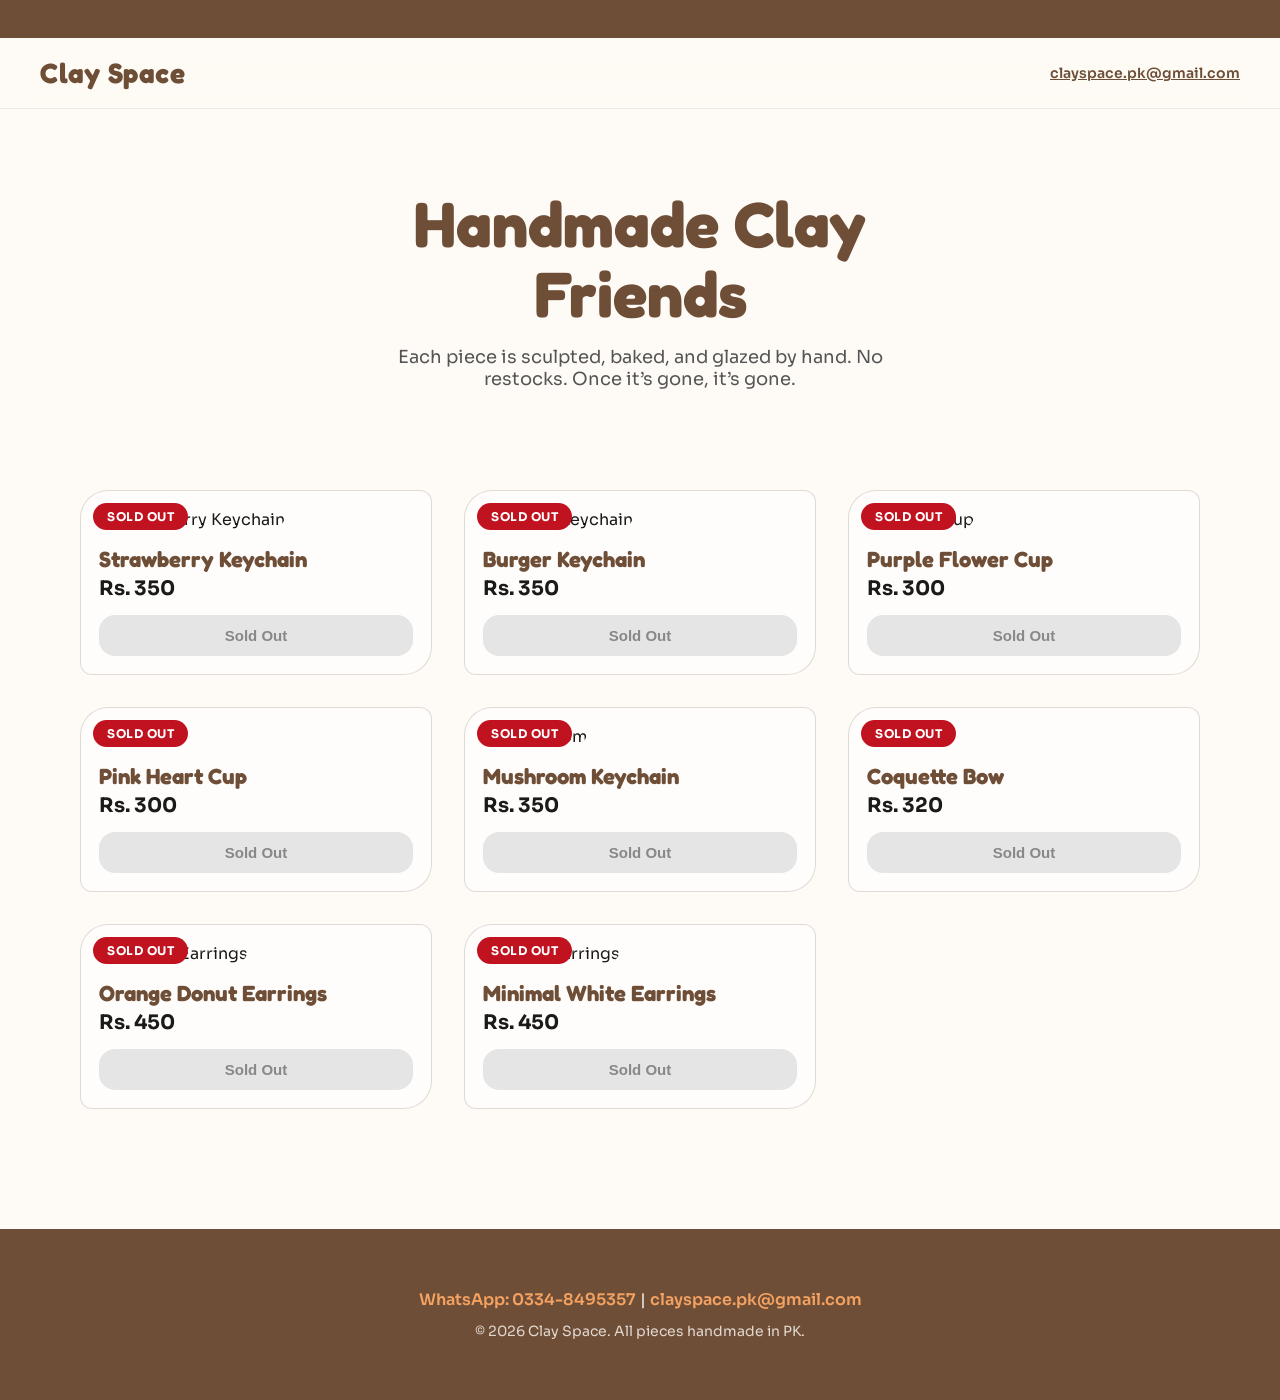
==== index.html @ 79725637 "Add initial HTML This file contains the complete HTML structure for the Clay Space website, includin" ====
<!DOCTYPE html>
<html lang="en">
<head>
<meta charset="UTF-8">
<meta name="viewport" content="width=device-width, initial-scale=1.0">
<title>Clay Space | Handmade Clay Collectibles</title>
<style>
  @import url('https://fonts.googleapis.com/css2?family=Fredoka+One&family=Sora:wght@400;600;700&display=swap');
  
  :root {
    --cream: #FEFBF6;
    --brown: #6F4E37; /* Rich Logo Brown */
    --sage: #A3B18A;
    --peach: #F4A261;
    --red: #C1121F;
    --black: #1A1A1A;
  }
  
    * { box-sizing: border-box; margin: 0; padding: 0; }
  
  body { 
    font-family: 'Sora', sans-serif; 
    background-color: var(--cream);
    color: var(--black);
    -webkit-font-smoothing: antialiased;
  }
  
  .marquee {
    background: var(--brown); 
    color: var(--cream); 
    padding: 10px 0;
    font-weight: 600;
    font-size: 14px;
    overflow: hidden;
    white-space: nowrap;
  }
  .marquee span { display: inline-block; padding-left: 100%; animation: scroll 20s linear infinite; }
  @keyframes scroll { 0% { transform: translate(0, 0); } 100% { transform: translate(-100%, 0); } }

  nav {
    position: sticky; top: 0; z-index: 10;
    backdrop-filter: blur(12px);
    background: rgba(254, 251, 246, 0.7);
    border-bottom: 1px solid rgba(111, 78, 55, 0.1);
    padding: 18px 40px;
    display: flex; justify-content: space-between; align-items: center;
  }
  nav h1 { 
    font-family: 'Fredoka One', cursive; 
    font-size: 28px; 
    color: var(--brown); 
    letter-spacing: 0.5px;
  }
  nav .email { font-weight: 600; font-size: 14px; color: var(--brown); }

  .hero {
    text-align: center;
    padding: 80px 20px 60px;
    max-width: 700px;
    margin: auto;
  }
  .hero h2 { 
    font-family: 'Fredoka One', cursive;
    font-size: clamp(40px, 6vw, 64px); 
    color: var(--brown);
    line-height: 1.1;
  }
  .hero p { 
    font-size: 18px; 
    margin-top: 16px;
    color: #555;
    max-width: 500px;
    margin-left: auto;
    margin-right: auto;
  }

  .products {
    display: grid;
    grid-template-columns: repeat(auto-fit, minmax(280px, 1fr));
    gap: 32px;
    padding: 40px;
    max-width: 1200px;
    margin: auto;
  }
  
  .card {
    background: rgba(255, 255, 255, 0.6);
    backdrop-filter: blur(10px);
    border: 1.5px solid rgba(111, 78, 55, 0.2);
    border-radius: 28px 12px 28px 12px; /* Signature Scallop */
    padding: 18px;
    transition: all 0.3s cubic-bezier(0.2, 0.8, 0.2, 1);
    position: relative;
    overflow: hidden;
  }
  .card:hover {
    transform: translateY(-8px);
    box-shadow: 0 20px 40px rgba(111, 78, 55, 0.15);
    border-color: var(--peach);
  }
  
  .img-stack { position: relative; margin-bottom: 16px; }
  .img-stack img {
    width: 100%;
    height: 260px;
    object-fit: cover;
    border-radius: 20px 8px 20px 8px;
  }
  .img-stack img:nth-child(2) {
    position: absolute;
    top: 0; left: 0;
    opacity: 0;
    transition: opacity 0.3s ease;
  }
  .card:hover .img-stack img:nth-child(2) { opacity: 1; } /* Hover pe 2nd pic */

  .sold-out-badge {
    position: absolute;
    top: 12px;
    left: 12px;
    background: var(--red);
    color: white;
    padding: 6px 14px;
    border-radius: 20px;
    font-weight: 700;
    font-size: 12px;
    letter-spacing: 0.5px;
    z-index: 2;
  }
  
  .card h3 { 
    font-family: 'Fredoka One', cursive;
    font-size: 22px;
    color: var(--brown);
    margin-bottom: 4px;
  }
  .price { 
    font-weight: 700; 
    font-size: 20px; 
    color: var(--black);
    margin-bottom: 14px;
  }
  
  .btn-disabled {
    width: 100%;
    background: #E5E5E5;
    color: #888;
    padding: 12px;
    border-radius: 16px;
    font-weight: 700;
    font-size: 15px;
    text-align: center;
    cursor: not-allowed;
    border: none;
  }
  
  footer {
    text-align: center;
    padding: 60px 20px;
    margin-top: 80px;
    background: var(--brown);
    color: var(--cream);
  }
  footer a { color: var(--peach); text-decoration: none; font-weight: 600; }
  
  @media(max-width: 768px) {
    nav { padding: 18px 20px; }
    .products { padding: 20px; gap: 20px; }
  }
</style>
</head>
<body>

<div class="marquee"><span>✨ Clay Space - Handmade in Karachi ✨ Limited Drops ✨ Join WhatsApp 0334-8495357 ✨</span></div>

<nav>
  <h1>Clay Space</h1>
  <a href="mailto:clayspace.pk@gmail.com" class="email">clayspace.pk@gmail.com</a>
</nav>

<section class="hero">
  <h2>Handmade Clay Friends</h2>
  <p>Each piece is sculpted, baked, and glazed by hand. No restocks. Once it’s gone, it’s gone.</p>
</section>

<main class="products">

  <div class="card">
    <span class="sold-out-badge">SOLD OUT</span>
    <div class="img-stack">
      <img src="https://i.imgur.com/PLACE_STRAWBERRY_TABLE.jpg" alt="Strawberry Keychain">
      <img src="https://i.imgur.com/PLACE_STRAWBERRY_HAND.jpg" alt="Strawberry Keychain Hand">
    </div>
    <h3>Strawberry Keychain</h3>
    <p class="price">Rs. 350</p>
    <button class="btn-disabled" disabled>Sold Out</button>
  </div>

  <div class="card">
    <span class="sold-out-badge">SOLD OUT</span>
    <div class="img-stack">
      <img src="https://i.imgur.com/PLACE_BURGER.jpg" alt="Burger Keychain">
    </div>
    <h3>Burger Keychain</h3>
    <p class="price">Rs. 350</p>
    <button class="btn-disabled" disabled>Sold Out</button>
  </div>

  <div class="card">
    <span class="sold-out-badge">SOLD OUT</span>
    <div class="img-stack">
      <img src="https://i.imgur.com/PLACE_PURPLE_CUP.jpg" alt="Purple Cup">
    </div>
    <h3>Purple Flower Cup</h3>
    <p class="price">Rs. 300</p>
    <button class="btn-disabled" disabled>Sold Out</button>
  </div>

  <div class="card">
    <span class="sold-out-badge">SOLD OUT</span>
    <div class="img-stack">
      <img src="https://i.imgur.com/PLACE_PINK_CUP.jpg" alt="Pink Cup">
    </div>
    <h3>Pink Heart Cup</h3>
    <p class="price">Rs. 300</p>
    <button class="btn-disabled" disabled>Sold Out</button>
  </div>

  <div class="card">
    <span class="sold-out-badge">SOLD OUT</span>
    <div class="img-stack">
      <img src="https://i.imgur.com/PLACE_MUSHROOM.jpg" alt="Mushroom">
    </div>
    <h3>Mushroom Keychain</h3>
    <p class="price">Rs. 350</p>
    <button class="btn-disabled" disabled>Sold Out</button>
  </div>

  <div class="card">
    <span class="sold-out-badge">SOLD OUT</span>
    <div class="img-stack">
      <img src="https://i.imgur.com/PLACE_BOW.jpg" alt="Bow">
    </div>
    <h3>Coquette Bow</h3>
    <p class="price">Rs. 320</p>
    <button class="btn-disabled" disabled>Sold Out</button>
  </div>

  <div class="card">
    <span class="sold-out-badge">SOLD OUT</span>
    <div class="img-stack">
      <img src="https://i.imgur.com/PLACE_ORANGE_EARRING.jpg" alt="Orange Earrings">
    </div>
    <h3>Orange Donut Earrings</h3>
    <p class="price">Rs. 450</p>
    <button class="btn-disabled" disabled>Sold Out</button>
  </div>

  <div class="card">
    <span class="sold-out-badge">SOLD OUT</span>
    <div class="img-stack">
      <img src="https://i.imgur.com/PLACE_WHITE_EARRING.jpg" alt="White Earrings">
    </div>
    <h3>Minimal White Earrings</h3>
    <p class="price">Rs. 450</p>
    <button class="btn-disabled" disabled>Sold Out</button>
  </div>

</main>

<footer>
  <p><a href="https://wa.me/923348495357" target="_blank">WhatsApp: 0334-8495357</a> | <a href="mailto:clayspace.pk@gmail.com">clayspace.pk@gmail.com</a></p>
  <p style="margin-top:12px; font-size:14px; opacity:0.8;">© 2026 Clay Space. All pieces handmade in PK.</p>
</footer>

</body>
</html>
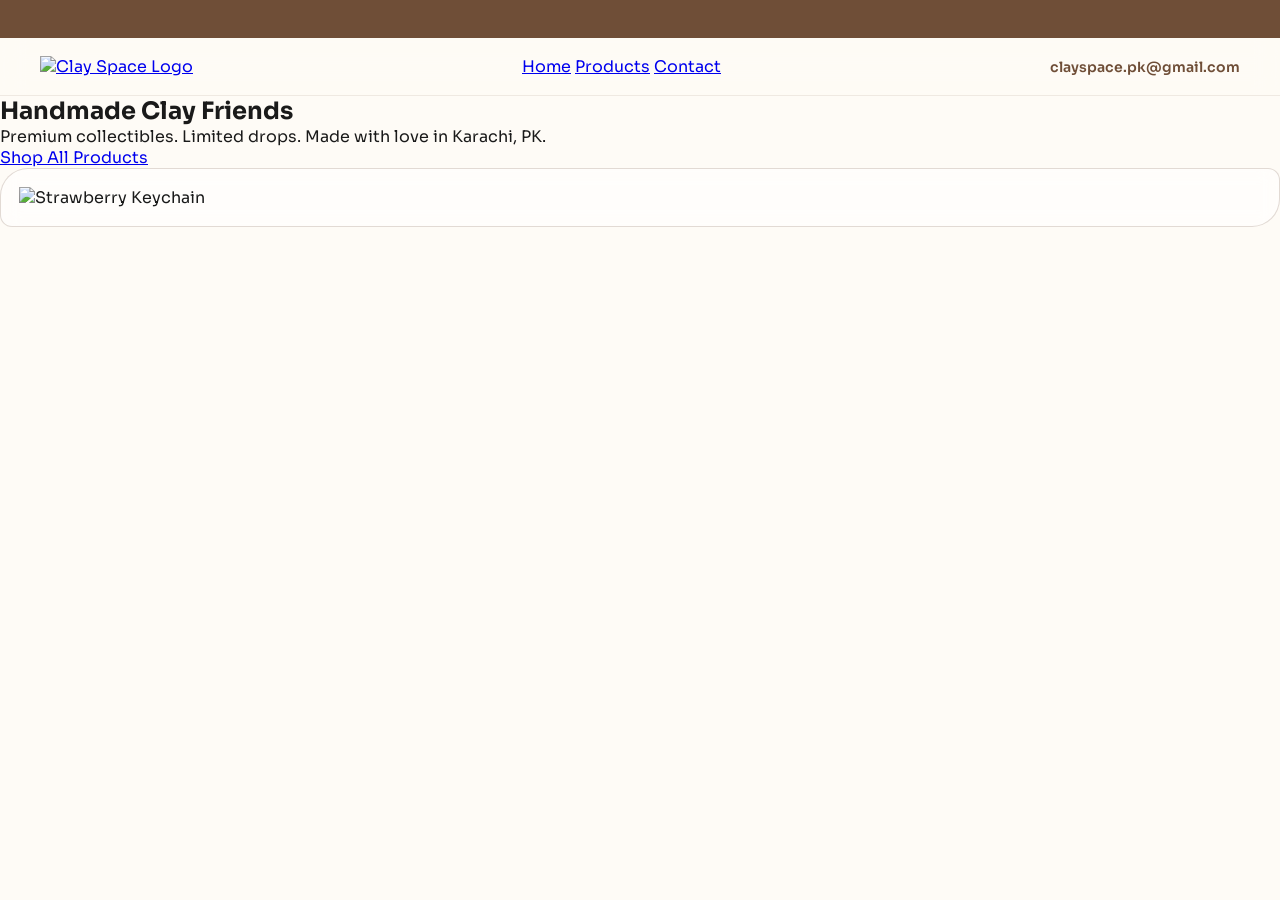
==== commit 1a4a2ba8: "Refactor index.html for improved layout and content Updated the title and added new styles and conte" ====
--- a/index.html
+++ b/index.html
@@ -3,275 +3,34 @@
 <head>
 <meta charset="UTF-8">
 <meta name="viewport" content="width=device-width, initial-scale=1.0">
-<title>Clay Space | Handmade Clay Collectibles</title>
-<style>
-  @import url('https://fonts.googleapis.com/css2?family=Fredoka+One&family=Sora:wght@400;600;700&display=swap');
-  
-  :root {
-    --cream: #FEFBF6;
-    --brown: #6F4E37; /* Rich Logo Brown */
-    --sage: #A3B18A;
-    --peach: #F4A261;
-    --red: #C1121F;
-    --black: #1A1A1A;
-  }
-  
-    * { box-sizing: border-box; margin: 0; padding: 0; }
-  
-  body { 
-    font-family: 'Sora', sans-serif; 
-    background-color: var(--cream);
-    color: var(--black);
-    -webkit-font-smoothing: antialiased;
-  }
-  
-  .marquee {
-    background: var(--brown); 
-    color: var(--cream); 
-    padding: 10px 0;
-    font-weight: 600;
-    font-size: 14px;
-    overflow: hidden;
-    white-space: nowrap;
-  }
-  .marquee span { display: inline-block; padding-left: 100%; animation: scroll 20s linear infinite; }
-  @keyframes scroll { 0% { transform: translate(0, 0); } 100% { transform: translate(-100%, 0); } }
-
-  nav {
-    position: sticky; top: 0; z-index: 10;
-    backdrop-filter: blur(12px);
-    background: rgba(254, 251, 246, 0.7);
-    border-bottom: 1px solid rgba(111, 78, 55, 0.1);
-    padding: 18px 40px;
-    display: flex; justify-content: space-between; align-items: center;
-  }
-  nav h1 { 
-    font-family: 'Fredoka One', cursive; 
-    font-size: 28px; 
-    color: var(--brown); 
-    letter-spacing: 0.5px;
-  }
-  nav .email { font-weight: 600; font-size: 14px; color: var(--brown); }
-
-  .hero {
-    text-align: center;
-    padding: 80px 20px 60px;
-    max-width: 700px;
-    margin: auto;
-  }
-  .hero h2 { 
-    font-family: 'Fredoka One', cursive;
-    font-size: clamp(40px, 6vw, 64px); 
-    color: var(--brown);
-    line-height: 1.1;
-  }
-  .hero p { 
-    font-size: 18px; 
-    margin-top: 16px;
-    color: #555;
-    max-width: 500px;
-    margin-left: auto;
-    margin-right: auto;
-  }
-
-  .products {
-    display: grid;
-    grid-template-columns: repeat(auto-fit, minmax(280px, 1fr));
-    gap: 32px;
-    padding: 40px;
-    max-width: 1200px;
-    margin: auto;
-  }
-  
-  .card {
-    background: rgba(255, 255, 255, 0.6);
-    backdrop-filter: blur(10px);
-    border: 1.5px solid rgba(111, 78, 55, 0.2);
-    border-radius: 28px 12px 28px 12px; /* Signature Scallop */
-    padding: 18px;
-    transition: all 0.3s cubic-bezier(0.2, 0.8, 0.2, 1);
-    position: relative;
-    overflow: hidden;
-  }
-  .card:hover {
-    transform: translateY(-8px);
-    box-shadow: 0 20px 40px rgba(111, 78, 55, 0.15);
-    border-color: var(--peach);
-  }
-  
-  .img-stack { position: relative; margin-bottom: 16px; }
-  .img-stack img {
-    width: 100%;
-    height: 260px;
-    object-fit: cover;
-    border-radius: 20px 8px 20px 8px;
-  }
-  .img-stack img:nth-child(2) {
-    position: absolute;
-    top: 0; left: 0;
-    opacity: 0;
-    transition: opacity 0.3s ease;
-  }
-  .card:hover .img-stack img:nth-child(2) { opacity: 1; } /* Hover pe 2nd pic */
-
-  .sold-out-badge {
-    position: absolute;
-    top: 12px;
-    left: 12px;
-    background: var(--red);
-    color: white;
-    padding: 6px 14px;
-    border-radius: 20px;
-    font-weight: 700;
-    font-size: 12px;
-    letter-spacing: 0.5px;
-    z-index: 2;
-  }
-  
-  .card h3 { 
-    font-family: 'Fredoka One', cursive;
-    font-size: 22px;
-    color: var(--brown);
-    margin-bottom: 4px;
-  }
-  .price { 
-    font-weight: 700; 
-    font-size: 20px; 
-    color: var(--black);
-    margin-bottom: 14px;
-  }
-  
-  .btn-disabled {
-    width: 100%;
-    background: #E5E5E5;
-    color: #888;
-    padding: 12px;
-    border-radius: 16px;
-    font-weight: 700;
-    font-size: 15px;
-    text-align: center;
-    cursor: not-allowed;
-    border: none;
-  }
-  
-  footer {
-    text-align: center;
-    padding: 60px 20px;
-    margin-top: 80px;
-    background: var(--brown);
-    color: var(--cream);
-  }
-  footer a { color: var(--peach); text-decoration: none; font-weight: 600; }
-  
-  @media(max-width: 768px) {
-    nav { padding: 18px 20px; }
-    .products { padding: 20px; gap: 20px; }
-  }
-</style>
+<title>Clay Space | Handmade Clay Collectibles Karachi</title>
+<link rel="stylesheet" href="style.css">
+<link rel="preconnect" href="https://fonts.googleapis.com">
+<link href="https://fonts.googleapis.com/css2?family=Playfair+Display:ital@0;1&family=Sora:wght@400;600;700&display=swap" rel="stylesheet">
 </head>
 <body>
+  <div class="marquee"><span>✨ SOLD OUT: New Collection Dropping Soon ✨ SOLD OUT: New Collection Dropping Soon ✨</span></div>
+  
+  <nav>
+    <a href="index.html" class="logo-wrap">
+      <img src="logo.png" alt="Clay Space Logo" class="logo">
+    </a>
+    <div class="nav-links">
+      <a href="index.html">Home</a>
+      <a href="products.html">Products</a>
+      <a href="contact.html">Contact</a>
+    </div>
+    <a class="email" href="mailto:clayspace.pk@gmail.com">clayspace.pk@gmail.com</a>
+  </nav>
 
-<div class="marquee"><span>✨ Clay Space - Handmade in Karachi ✨ Limited Drops ✨ Join WhatsApp 0334-8495357 ✨</span></div>
+  <header>
+    <h2>Handmade Clay Friends</h2>
+    <p>Premium collectibles. Limited drops. Made with love in Karachi, PK.</p>
+    <a class="btn-primary" href="products.html">Shop All Products</a>
+  </header>
 
-<nav>
-  <h1>Clay Space</h1>
-  <a href="mailto:clayspace.pk@gmail.com" class="email">clayspace.pk@gmail.com</a>
-</nav>
-
-<section class="hero">
-  <h2>Handmade Clay Friends</h2>
-  <p>Each piece is sculpted, baked, and glazed by hand. No restocks. Once it’s gone, it’s gone.</p>
-</section>
-
-<main class="products">
-
-  <div class="card">
-    <span class="sold-out-badge">SOLD OUT</span>
-    <div class="img-stack">
-      <img src="https://i.imgur.com/PLACE_STRAWBERRY_TABLE.jpg" alt="Strawberry Keychain">
-      <img src="https://i.imgur.com/PLACE_STRAWBERRY_HAND.jpg" alt="Strawberry Keychain Hand">
-    </div>
-    <h3>Strawberry Keychain</h3>
-    <p class="price">Rs. 350</p>
-    <button class="btn-disabled" disabled>Sold Out</button>
-  </div>
-
-  <div class="card">
-    <span class="sold-out-badge">SOLD OUT</span>
-    <div class="img-stack">
-      <img src="https://i.imgur.com/PLACE_BURGER.jpg" alt="Burger Keychain">
-    </div>
-    <h3>Burger Keychain</h3>
-    <p class="price">Rs. 350</p>
-    <button class="btn-disabled" disabled>Sold Out</button>
-  </div>
-
-  <div class="card">
-    <span class="sold-out-badge">SOLD OUT</span>
-    <div class="img-stack">
-      <img src="https://i.imgur.com/PLACE_PURPLE_CUP.jpg" alt="Purple Cup">
-    </div>
-    <h3>Purple Flower Cup</h3>
-    <p class="price">Rs. 300</p>
-    <button class="btn-disabled" disabled>Sold Out</button>
-  </div>
-
-  <div class="card">
-    <span class="sold-out-badge">SOLD OUT</span>
-    <div class="img-stack">
-      <img src="https://i.imgur.com/PLACE_PINK_CUP.jpg" alt="Pink Cup">
-    </div>
-    <h3>Pink Heart Cup</h3>
-    <p class="price">Rs. 300</p>
-    <button class="btn-disabled" disabled>Sold Out</button>
-  </div>
-
-  <div class="card">
-    <span class="sold-out-badge">SOLD OUT</span>
-    <div class="img-stack">
-      <img src="https://i.imgur.com/PLACE_MUSHROOM.jpg" alt="Mushroom">
-    </div>
-    <h3>Mushroom Keychain</h3>
-    <p class="price">Rs. 350</p>
-    <button class="btn-disabled" disabled>Sold Out</button>
-  </div>
-
-  <div class="card">
-    <span class="sold-out-badge">SOLD OUT</span>
-    <div class="img-stack">
-      <img src="https://i.imgur.com/PLACE_BOW.jpg" alt="Bow">
-    </div>
-    <h3>Coquette Bow</h3>
-    <p class="price">Rs. 320</p>
-    <button class="btn-disabled" disabled>Sold Out</button>
-  </div>
-
-  <div class="card">
-    <span class="sold-out-badge">SOLD OUT</span>
-    <div class="img-stack">
-      <img src="https://i.imgur.com/PLACE_ORANGE_EARRING.jpg" alt="Orange Earrings">
-    </div>
-    <h3>Orange Donut Earrings</h3>
-    <p class="price">Rs. 450</p>
-    <button class="btn-disabled" disabled>Sold Out</button>
-  </div>
-
-  <div class="card">
-    <span class="sold-out-badge">SOLD OUT</span>
-    <div class="img-stack">
-      <img src="https://i.imgur.com/PLACE_WHITE_EARRING.jpg" alt="White Earrings">
-    </div>
-    <h3>Minimal White Earrings</h3>
-    <p class="price">Rs. 450</p>
-    <button class="btn-disabled" disabled>Sold Out</button>
-  </div>
-
-</main>
-
-<footer>
-  <p><a href="https://wa.me/923348495357" target="_blank">WhatsApp: 0334-8495357</a> | <a href="mailto:clayspace.pk@gmail.com">clayspace.pk@gmail.com</a></p>
-  <p style="margin-top:12px; font-size:14px; opacity:0.8;">© 2026 Clay Space. All pieces handmade in PK.</p>
-</footer>
-
-</body>
-</html>
+  <main class="grid">
+    <div class="card">
+      <div class="img-swap">
+        <img src="https://placehold.co/600x600/F5EFE6/A0522D?text=Strawberry+Front" alt="Strawberry Keychain">
+        <img src="https://placehold.co/600x600/F5EFE6/A0522D?text=Strawberry
--- a/style.css
+++ b/style.css
@@ -0,0 +1,162 @@
+@import url('https://fonts.googleapis.com/css2?family=Fredoka+One&family=Sora:wght@400;600;700&display=swap');
+  
+:root {
+  --cream: #FEFBF6;
+  --brown: #6F4E37;
+  --sage: #A3B18A;
+  --peach: #F4A261;
+  --red: #C1121F;
+  --black: #1A1A1A;
+}
+  
+* { box-sizing: border-box; margin: 0; padding: 0; }
+  
+body { 
+  font-family: 'Sora', sans-serif; 
+  background-color: var(--cream);
+  color: var(--black);
+  -webkit-font-smoothing: antialiased;
+}
+  
+.marquee {
+  background: var(--brown); 
+  color: var(--cream); 
+  padding: 10px 0;
+  font-weight: 600;
+  font-size: 14px;
+  overflow: hidden;
+  white-space: nowrap;
+}
+.marquee span { display: inline-block; padding-left: 100%; animation: scroll 20s linear infinite; }
+@keyframes scroll { 0% { transform: translate(0, 0); } 100% { transform: translate(-100%, 0); } }
+
+nav {
+  position: sticky; top: 0; z-index: 10;
+  backdrop-filter: blur(12px);
+  background: rgba(254, 251, 246, 0.7);
+  border-bottom: 1px solid rgba(111, 78, 55, 0.1);
+  padding: 18px 40px;
+  display: flex; justify-content: space-between; align-items: center;
+}
+nav h1 { 
+  font-family: 'Fredoka One', cursive; 
+  font-size: 28px; 
+  color: var(--brown); 
+  letter-spacing: 0.5px;
+}
+nav .email { font-weight: 600; font-size: 14px; color: var(--brown); text-decoration: none; }
+
+.hero {
+  text-align: center;
+  padding: 80px 20px 60px;
+  max-width: 700px;
+  margin: auto;
+}
+.hero h2 { 
+  font-family: 'Fredoka One', cursive;
+  font-size: clamp(40px, 6vw, 64px); 
+  color: var(--brown);
+  line-height: 1.1;
+}
+.hero p { 
+  font-size: 18px; 
+  margin-top: 16px;
+  color: #555;
+  max-width: 500px;
+  margin-left: auto;
+  margin-right: auto;
+}
+
+.products {
+  display: grid;
+  grid-template-columns: repeat(auto-fit, minmax(280px, 1fr));
+  gap: 32px;
+  padding: 40px;
+  max-width: 1200px;
+  margin: auto;
+}
+  
+.card {
+  background: rgba(255, 255, 255, 0.6);
+  backdrop-filter: blur(10px);
+  border: 1.5px solid rgba(111, 78, 55, 0.2);
+  border-radius: 28px 12px 28px 12px; 
+  padding: 18px;
+  transition: all 0.3s cubic-bezier(0.2, 0.8, 0.2, 1);
+  position: relative;
+  overflow: hidden;
+}
+.card:hover {
+  transform: translateY(-8px);
+  box-shadow: 0 20px 40px rgba(111, 78, 55, 0.15);
+  border-color: var(--peach);
+}
+  
+.img-stack { position: relative; margin-bottom: 16px; }
+.img-stack img {
+  width: 100%;
+  height: 260px;
+  object-fit: cover;
+  border-radius: 20px 8px 20px 8px;
+}
+.img-stack img:nth-child(2) {
+  position: absolute;
+  top: 0; left: 0;
+  opacity: 0;
+  transition: opacity 0.3s ease;
+}
+.card:hover .img-stack img:nth-child(2) { opacity: 1; }
+
+.sold-out-badge {
+  position: absolute;
+  top: 12px;
+  left: 12px;
+  background: var(--red);
+  color: white;
+  padding: 6px 14px;
+  border-radius: 20px;
+  font-weight: 700;
+  font-size: 12px;
+  letter-spacing: 0.5px;
+  z-index: 2;
+}
+  
+.card h3 { 
+  font-family: 'Fredoka One', cursive;
+  font-size: 22px;
+  color: var(--brown);
+  margin-bottom: 4px;
+}
+.price { 
+  font-weight: 700; 
+  font-size: 20px; 
+  color: var(--black);
+  margin-bottom: 14px;
+}
+  
+.btn-disabled {
+  width: 100%;
+  background: #E5E5E5;
+  color: #888;
+  padding: 12px;
+  border-radius: 16px;
+  font-weight: 700;
+  font-size: 15px;
+  text-align: center;
+  cursor: not-allowed;
+  border: none;
+}
+  
+footer {
+  text-align: center;
+  padding: 60px 20px;
+  margin-top: 80px;
+  background: var(--brown);
+  color: var(--cream);
+}
+footer a { color: var(--peach); text-decoration: none; font-weight: 600; }
+  
+@media(max-width: 768px) {
+  nav { padding: 18px 20px; }
+  .products { padding: 20px; gap: 20px; }
+}
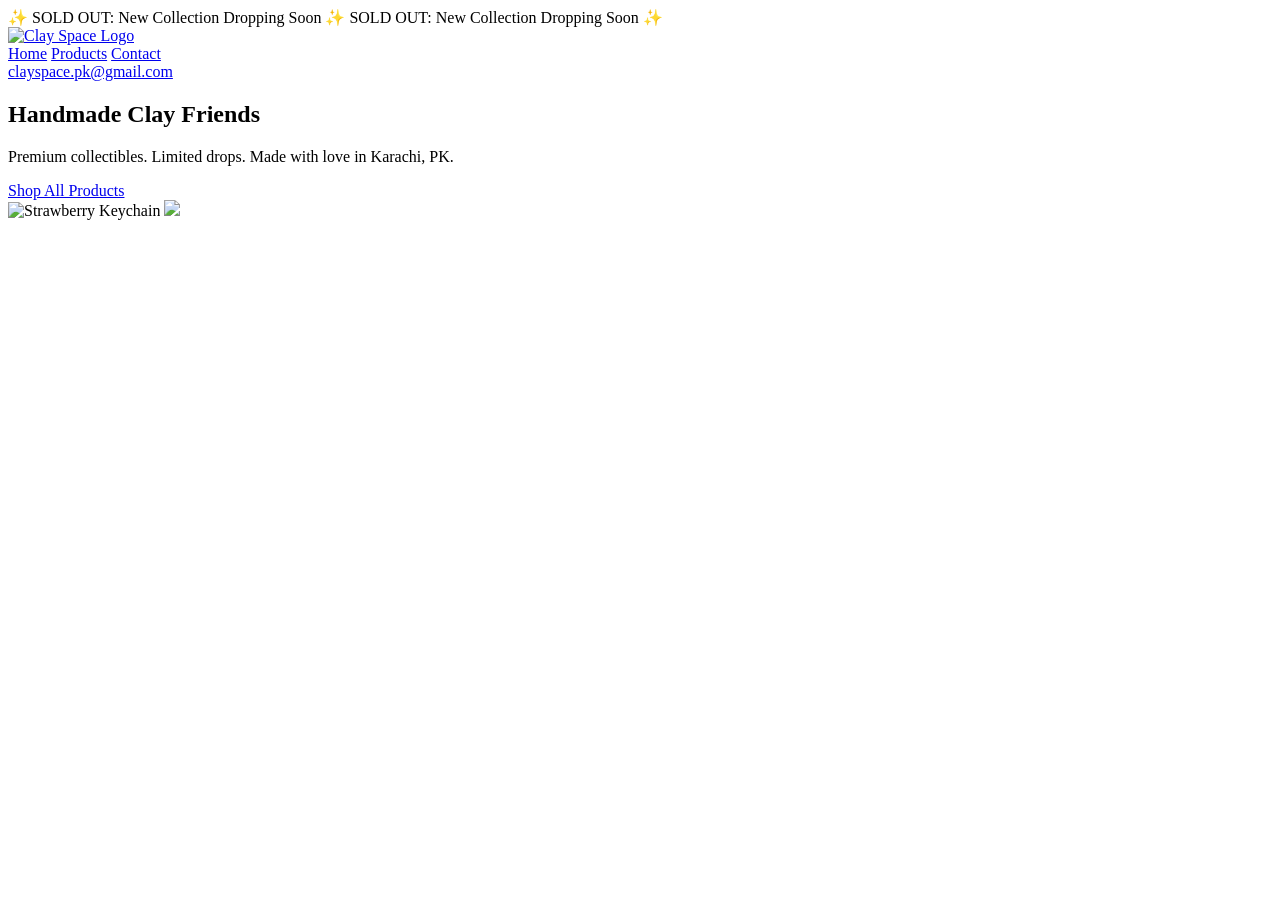
==== commit 44425964: "Fix HTML syntax error in index.html" ====
--- a/index.html
+++ b/index.html
@@ -34,3 +34,4 @@
       <div class="img-swap">
         <img src="https://placehold.co/600x600/F5EFE6/A0522D?text=Strawberry+Front" alt="Strawberry Keychain">
         <img src="https://placehold.co/600x600/F5EFE6/A0522D?text=Strawberry
+          <link rel="stylesheet" href="style.css">
--- a/style.css
+++ b/style.css
@@ -1,162 +1,32 @@
-@import url('https://fonts.googleapis.com/css2?family=Fredoka+One&family=Sora:wght@400;600;700&display=swap');
-  
-:root {
-  --cream: #FEFBF6;
-  --brown: #6F4E37;
-  --sage: #A3B18A;
-  --peach: #F4A261;
-  --red: #C1121F;
-  --black: #1A1A1A;
-}
-  
-* { box-sizing: border-box; margin: 0; padding: 0; }
-  
-body { 
-  font-family: 'Sora', sans-serif; 
-  background-color: var(--cream);
-  color: var(--black);
-  -webkit-font-smoothing: antialiased;
-}
-  
-.marquee {
-  background: var(--brown); 
-  color: var(--cream); 
-  padding: 10px 0;
-  font-weight: 600;
-  font-size: 14px;
-  overflow: hidden;
-  white-space: nowrap;
-}
-.marquee span { display: inline-block; padding-left: 100%; animation: scroll 20s linear infinite; }
-@keyframes scroll { 0% { transform: translate(0, 0); } 100% { transform: translate(-100%, 0); } }
+<script>
+// 1. Filter Logic
+const filterBtns = document.querySelectorAll('.filter-btn');
+const products = document.querySelectorAll('.product-card');
 
-nav {
-  position: sticky; top: 0; z-index: 10;
-  backdrop-filter: blur(12px);
-  background: rgba(254, 251, 246, 0.7);
-  border-bottom: 1px solid rgba(111, 78, 55, 0.1);
-  padding: 18px 40px;
-  display: flex; justify-content: space-between; align-items: center;
-}
-nav h1 { 
-  font-family: 'Fredoka One', cursive; 
-  font-size: 28px; 
-  color: var(--brown); 
-  letter-spacing: 0.5px;
-}
-nav .email { font-weight: 600; font-size: 14px; color: var(--brown); text-decoration: none; }
+filterBtns.forEach(btn => {
+  btn.addEventListener('click', () => {
+    filterBtns.forEach(b => b.classList.remove('active'));
+    btn.classList.add('active');
+    
+    const filter = btn.dataset.filter;
+    products.forEach(p => {
+      p.style.display = (filter === 'all' || p.dataset.category === filter) ? 'block' : 'none';
+    });
+  });
+});
 
-.hero {
-  text-align: center;
-  padding: 80px 20px 60px;
-  max-width: 700px;
-  margin: auto;
-}
-.hero h2 { 
-  font-family: 'Fredoka One', cursive;
-  font-size: clamp(40px, 6vw, 64px); 
-  color: var(--brown);
-  line-height: 1.1;
-}
-.hero p { 
-  font-size: 18px; 
-  margin-top: 16px;
-  color: #555;
-  max-width: 500px;
-  margin-left: auto;
-  margin-right: auto;
-}
+// 2. Lightbox Popup Logic  
+const lightbox = document.getElementById('lightbox');
+const lightboxImg = document.getElementById('lightbox-img');
 
-.products {
-  display: grid;
-  grid-template-columns: repeat(auto-fit, minmax(280px, 1fr));
-  gap: 32px;
-  padding: 40px;
-  max-width: 1200px;
-  margin: auto;
-}
-  
-.card {
-  background: rgba(255, 255, 255, 0.6);
-  backdrop-filter: blur(10px);
-  border: 1.5px solid rgba(111, 78, 55, 0.2);
-  border-radius: 28px 12px 28px 12px; 
-  padding: 18px;
-  transition: all 0.3s cubic-bezier(0.2, 0.8, 0.2, 1);
-  position: relative;
-  overflow: hidden;
-}
-.card:hover {
-  transform: translateY(-8px);
-  box-shadow: 0 20px 40px rgba(111, 78, 55, 0.15);
-  border-color: var(--peach);
-}
-  
-.img-stack { position: relative; margin-bottom: 16px; }
-.img-stack img {
-  width: 100%;
-  height: 260px;
-  object-fit: cover;
-  border-radius: 20px 8px 20px 8px;
-}
-.img-stack img:nth-child(2) {
-  position: absolute;
-  top: 0; left: 0;
-  opacity: 0;
-  transition: opacity 0.3s ease;
-}
-.card:hover .img-stack img:nth-child(2) { opacity: 1; }
+products.forEach(p => {
+  p.addEventListener('click', () => {
+    lightboxImg.src = p.querySelector('img').src;
+    lightbox.style.display = 'flex';
+  });
+});
 
-.sold-out-badge {
-  position: absolute;
-  top: 12px;
-  left: 12px;
-  background: var(--red);
-  color: white;
-  padding: 6px 14px;
-  border-radius: 20px;
-  font-weight: 700;
-  font-size: 12px;
-  letter-spacing: 0.5px;
-  z-index: 2;
-}
-  
-.card h3 { 
-  font-family: 'Fredoka One', cursive;
-  font-size: 22px;
-  color: var(--brown);
-  margin-bottom: 4px;
-}
-.price { 
-  font-weight: 700; 
-  font-size: 20px; 
-  color: var(--black);
-  margin-bottom: 14px;
-}
-  
-.btn-disabled {
-  width: 100%;
-  background: #E5E5E5;
-  color: #888;
-  padding: 12px;
-  border-radius: 16px;
-  font-weight: 700;
-  font-size: 15px;
-  text-align: center;
-  cursor: not-allowed;
-  border: none;
-}
-  
-footer {
-  text-align: center;
-  padding: 60px 20px;
-  margin-top: 80px;
-  background: var(--brown);
-  color: var(--cream);
-}
-footer a { color: var(--peach); text-decoration: none; font-weight: 600; }
-  
-@media(max-width: 768px) {
-  nav { padding: 18px 20px; }
-  .products { padding: 20px; gap: 20px; }
-}
+lightbox.addEventListener('click', () => {
+  lightbox.style.display = 'none';
+});
+</script>
--- a/style.css
+++ b/style.css
@@ -1,162 +1,32 @@
-@import url('https://fonts.googleapis.com/css2?family=Fredoka+One&family=Sora:wght@400;600;700&display=swap');
-  
-:root {
-  --cream: #FEFBF6;
-  --brown: #6F4E37;
-  --sage: #A3B18A;
-  --peach: #F4A261;
-  --red: #C1121F;
-  --black: #1A1A1A;
-}
-  
-* { box-sizing: border-box; margin: 0; padding: 0; }
-  
-body { 
-  font-family: 'Sora', sans-serif; 
-  background-color: var(--cream);
-  color: var(--black);
-  -webkit-font-smoothing: antialiased;
-}
-  
-.marquee {
-  background: var(--brown); 
-  color: var(--cream); 
-  padding: 10px 0;
-  font-weight: 600;
-  font-size: 14px;
-  overflow: hidden;
-  white-space: nowrap;
-}
-.marquee span { display: inline-block; padding-left: 100%; animation: scroll 20s linear infinite; }
-@keyframes scroll { 0% { transform: translate(0, 0); } 100% { transform: translate(-100%, 0); } }
+<script>
+// 1. Filter Logic
+const filterBtns = document.querySelectorAll('.filter-btn');
+const products = document.querySelectorAll('.product-card');
 
-nav {
-  position: sticky; top: 0; z-index: 10;
-  backdrop-filter: blur(12px);
-  background: rgba(254, 251, 246, 0.7);
-  border-bottom: 1px solid rgba(111, 78, 55, 0.1);
-  padding: 18px 40px;
-  display: flex; justify-content: space-between; align-items: center;
-}
-nav h1 { 
-  font-family: 'Fredoka One', cursive; 
-  font-size: 28px; 
-  color: var(--brown); 
-  letter-spacing: 0.5px;
-}
-nav .email { font-weight: 600; font-size: 14px; color: var(--brown); text-decoration: none; }
+filterBtns.forEach(btn => {
+  btn.addEventListener('click', () => {
+    filterBtns.forEach(b => b.classList.remove('active'));
+    btn.classList.add('active');
+    
+    const filter = btn.dataset.filter;
+    products.forEach(p => {
+      p.style.display = (filter === 'all' || p.dataset.category === filter) ? 'block' : 'none';
+    });
+  });
+});
 
-.hero {
-  text-align: center;
-  padding: 80px 20px 60px;
-  max-width: 700px;
-  margin: auto;
-}
-.hero h2 { 
-  font-family: 'Fredoka One', cursive;
-  font-size: clamp(40px, 6vw, 64px); 
-  color: var(--brown);
-  line-height: 1.1;
-}
-.hero p { 
-  font-size: 18px; 
-  margin-top: 16px;
-  color: #555;
-  max-width: 500px;
-  margin-left: auto;
-  margin-right: auto;
-}
+// 2. Lightbox Popup Logic  
+const lightbox = document.getElementById('lightbox');
+const lightboxImg = document.getElementById('lightbox-img');
 
-.products {
-  display: grid;
-  grid-template-columns: repeat(auto-fit, minmax(280px, 1fr));
-  gap: 32px;
-  padding: 40px;
-  max-width: 1200px;
-  margin: auto;
-}
-  
-.card {
-  background: rgba(255, 255, 255, 0.6);
-  backdrop-filter: blur(10px);
-  border: 1.5px solid rgba(111, 78, 55, 0.2);
-  border-radius: 28px 12px 28px 12px; 
-  padding: 18px;
-  transition: all 0.3s cubic-bezier(0.2, 0.8, 0.2, 1);
-  position: relative;
-  overflow: hidden;
-}
-.card:hover {
-  transform: translateY(-8px);
-  box-shadow: 0 20px 40px rgba(111, 78, 55, 0.15);
-  border-color: var(--peach);
-}
-  
-.img-stack { position: relative; margin-bottom: 16px; }
-.img-stack img {
-  width: 100%;
-  height: 260px;
-  object-fit: cover;
-  border-radius: 20px 8px 20px 8px;
-}
-.img-stack img:nth-child(2) {
-  position: absolute;
-  top: 0; left: 0;
-  opacity: 0;
-  transition: opacity 0.3s ease;
-}
-.card:hover .img-stack img:nth-child(2) { opacity: 1; }
+products.forEach(p => {
+  p.addEventListener('click', () => {
+    lightboxImg.src = p.querySelector('img').src;
+    lightbox.style.display = 'flex';
+  });
+});
 
-.sold-out-badge {
-  position: absolute;
-  top: 12px;
-  left: 12px;
-  background: var(--red);
-  color: white;
-  padding: 6px 14px;
-  border-radius: 20px;
-  font-weight: 700;
-  font-size: 12px;
-  letter-spacing: 0.5px;
-  z-index: 2;
-}
-  
-.card h3 { 
-  font-family: 'Fredoka One', cursive;
-  font-size: 22px;
-  color: var(--brown);
-  margin-bottom: 4px;
-}
-.price { 
-  font-weight: 700; 
-  font-size: 20px; 
-  color: var(--black);
-  margin-bottom: 14px;
-}
-  
-.btn-disabled {
-  width: 100%;
-  background: #E5E5E5;
-  color: #888;
-  padding: 12px;
-  border-radius: 16px;
-  font-weight: 700;
-  font-size: 15px;
-  text-align: center;
-  cursor: not-allowed;
-  border: none;
-}
-  
-footer {
-  text-align: center;
-  padding: 60px 20px;
-  margin-top: 80px;
-  background: var(--brown);
-  color: var(--cream);
-}
-footer a { color: var(--peach); text-decoration: none; font-weight: 600; }
-  
-@media(max-width: 768px) {
-  nav { padding: 18px 20px; }
-  .products { padding: 20px; gap: 20px; }
-}
+lightbox.addEventListener('click', () => {
+  lightbox.style.display = 'none';
+});
+</script>
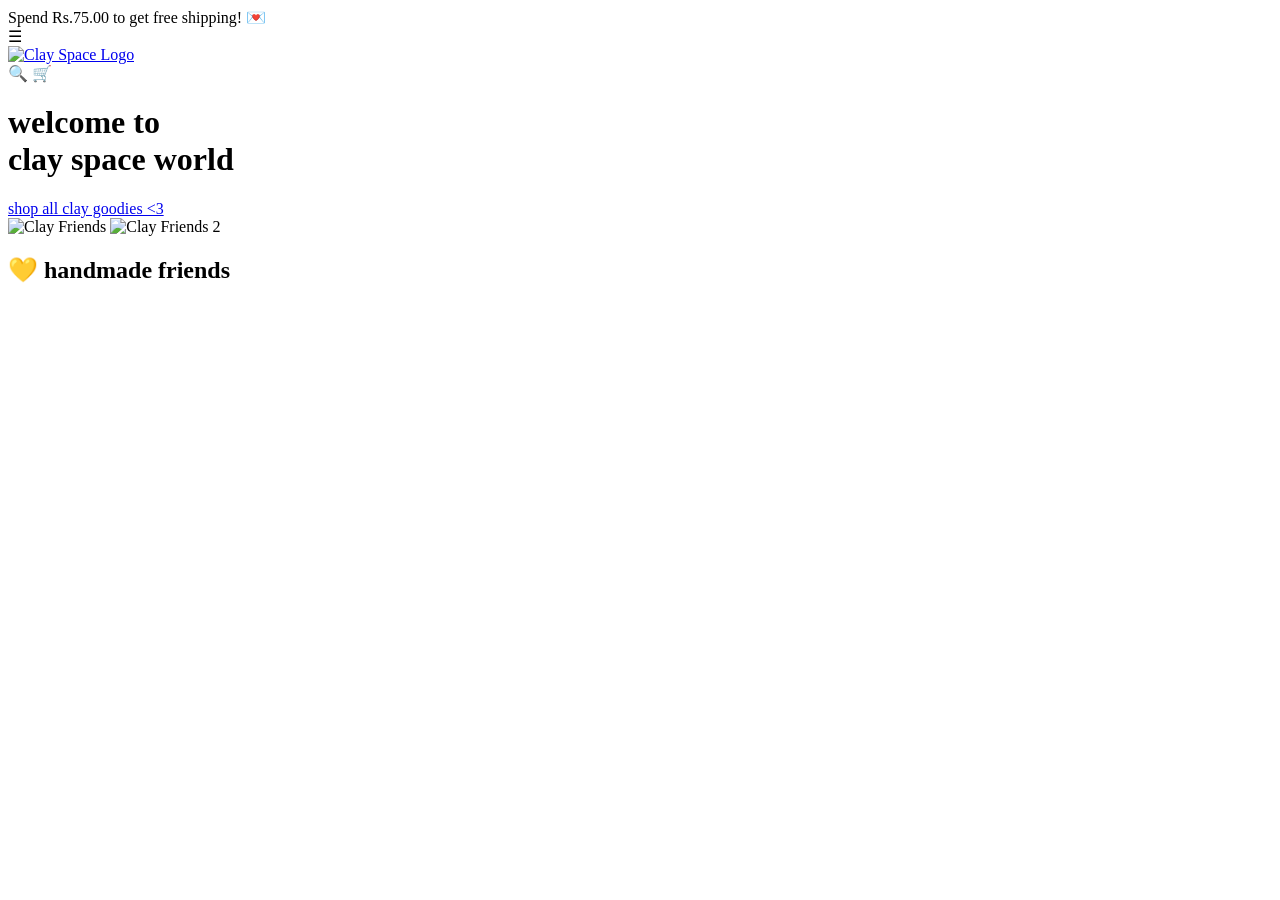
==== commit 3dbbe051: "Revise title and restructure main content layout Updated the title and modified the layout of the ma" ====
--- a/index.html
+++ b/index.html
@@ -3,35 +3,34 @@
 <head>
 <meta charset="UTF-8">
 <meta name="viewport" content="width=device-width, initial-scale=1.0">
-<title>Clay Space | Handmade Clay Collectibles Karachi</title>
+<title>Clay Space | Cozy Creations</title>
 <link rel="stylesheet" href="style.css">
-<link rel="preconnect" href="https://fonts.googleapis.com">
-<link href="https://fonts.googleapis.com/css2?family=Playfair+Display:ital@0;1&family=Sora:wght@400;600;700&display=swap" rel="stylesheet">
+<link href="https://fonts.googleapis.com/css2?family=Fredoka:wght@400;600;700&display=swap" rel="stylesheet">
 </head>
 <body>
-  <div class="marquee"><span>✨ SOLD OUT: New Collection Dropping Soon ✨ SOLD OUT: New Collection Dropping Soon ✨</span></div>
-  
+  <!-- Top Bar -->
+  <div class="top-bar">Spend Rs.75.00 to get free shipping! 💌</div>
+
   <nav>
+    <div class="nav-left">☰</div>
     <a href="index.html" class="logo-wrap">
       <img src="logo.png" alt="Clay Space Logo" class="logo">
     </a>
-    <div class="nav-links">
-      <a href="index.html">Home</a>
-      <a href="products.html">Products</a>
-      <a href="contact.html">Contact</a>
-    </div>
-    <a class="email" href="mailto:clayspace.pk@gmail.com">clayspace.pk@gmail.com</a>
+    <div class="nav-right">🔍 🛒</div>
   </nav>
 
-  <header>
-    <h2>Handmade Clay Friends</h2>
-    <p>Premium collectibles. Limited drops. Made with love in Karachi, PK.</p>
-    <a class="btn-primary" href="products.html">Shop All Products</a>
-  </header>
+  <main class="hero-cute">
+    <h1 class="handwriting">welcome to<br>clay space world</h1>
+    <a href="products.html" class="btn-cute">shop all clay goodies <3</a>
+    
+    <div class="polaroid-wrap">
+      <img src="pic1.jpg" class="polaroid" alt="Clay Friends">
+      <img src="pic2.jpg" class="polaroid" alt="Clay Friends 2">
+    </div>
+  </main>
 
-  <main class="grid">
-    <div class="card">
-      <div class="img-swap">
-        <img src="https://placehold.co/600x600/F5EFE6/A0522D?text=Strawberry+Front" alt="Strawberry Keychain">
-        <img src="https://placehold.co/600x600/F5EFE6/A0522D?text=Strawberry
-          <link rel="stylesheet" href="style.css">
+  <section class="footer-wave">
+    <h2>💛 handmade friends</h2>
+  </section>
+</body>
+</html>
